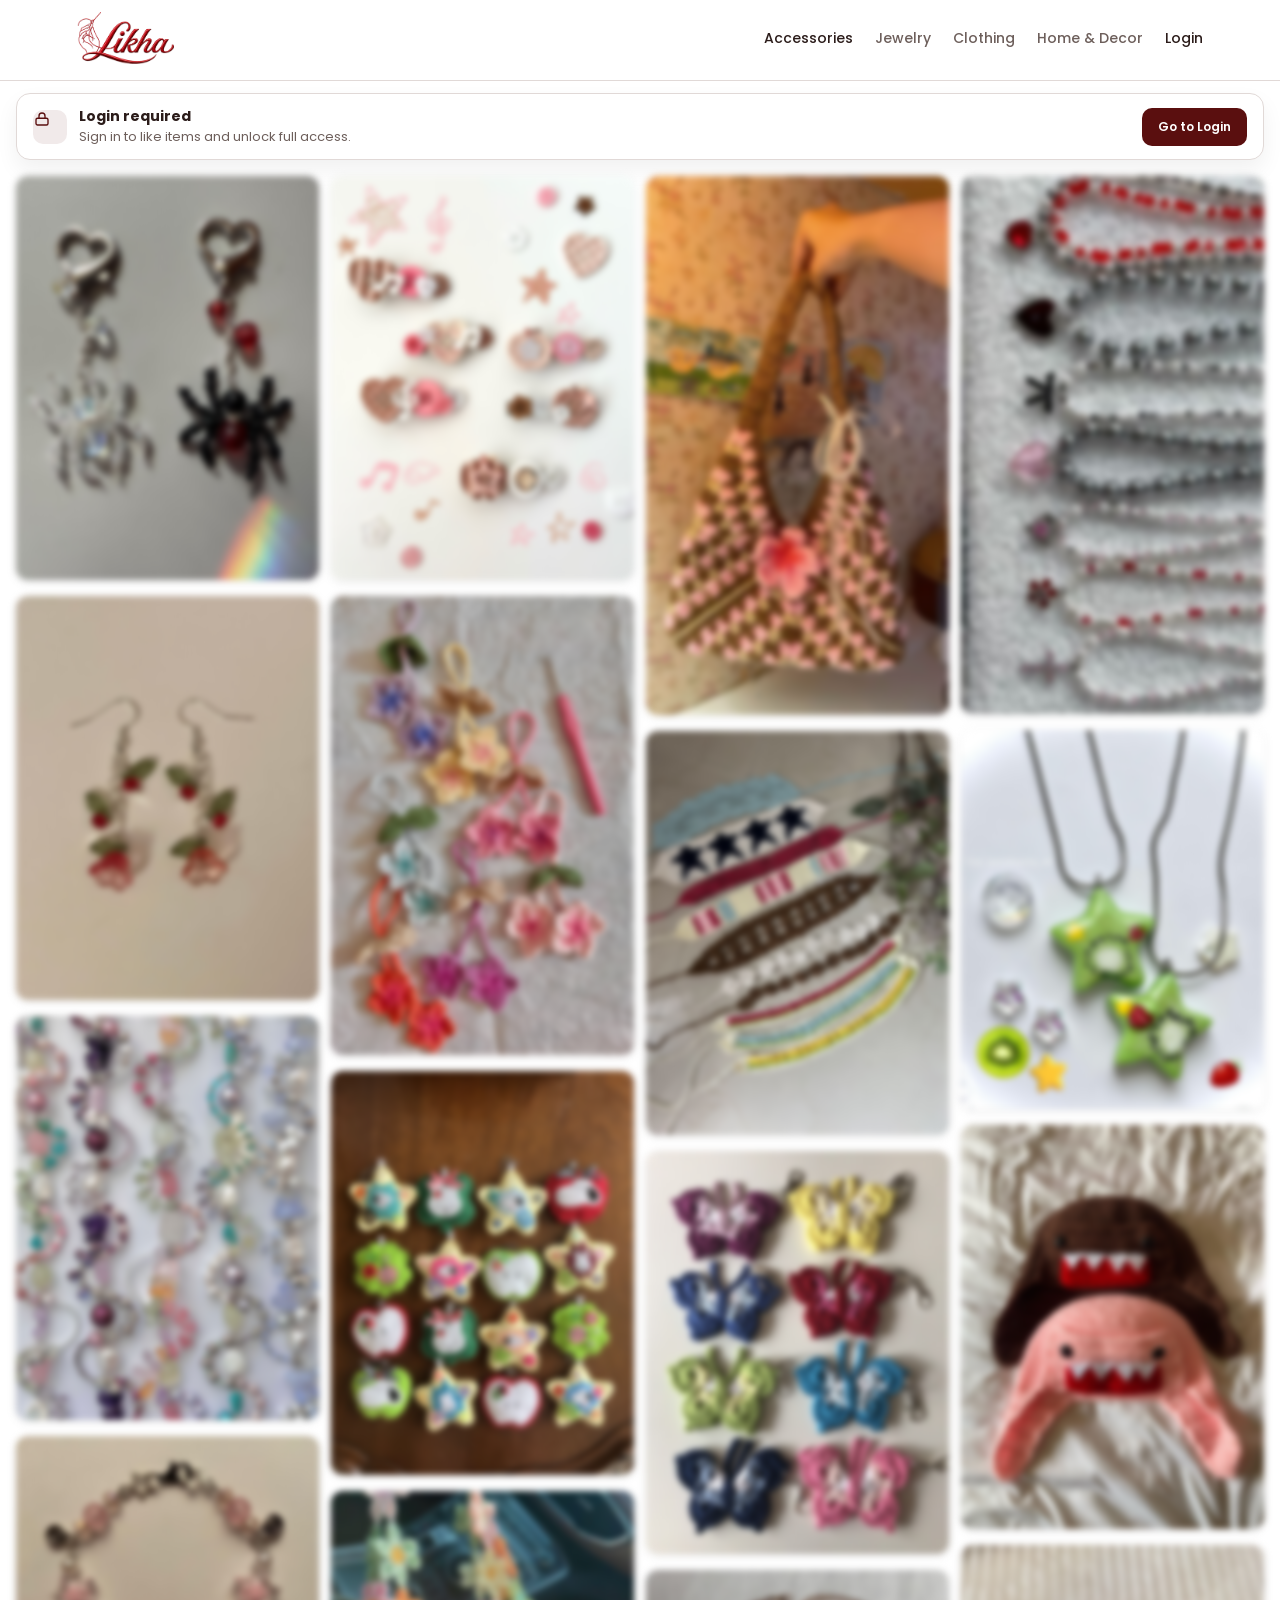
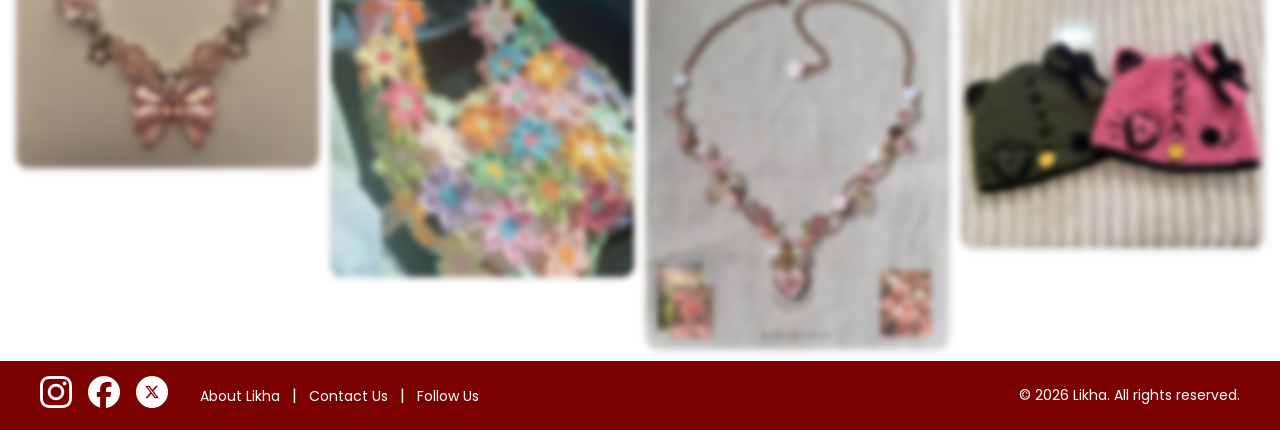
==== pages/accessories.html @ 937ba832 "Initial commit" ====
<!DOCTYPE html>
<html lang="en">
<head>
  <meta charset="UTF-8" />
  <meta name="viewport" content="width=device-width, initial-scale=1.0" />
  <title>Likha | Handmade Marketplace</title>
  <link rel="stylesheet" href="../assets/css/site.css" />
</head>
<body data-auth="required" data-category="Accessories">


  <header class="topbar" id="topbar">
    <div class="brand">
      <a href="../index.html">
        <img src="../assets/images/ui/logo.png" alt="Likha Logo" class="logo">
      </a>
    </div>
    <div class="topbar-actions">
      <nav class="nav">
        <a href="accessories.html" class="active">Accessories</a>
        <a href="jewelry.html">Jewelry</a>
        <a href="clothing.html">Clothing</a>
        <a href="home-decor.html">Home &amp; Decor</a>
        <a href="login.html" class="login">Login</a>
      </nav>
      <button class="inbox-btn" type="button" data-inbox-toggle aria-label="Open inbox">
        <svg viewBox="0 0 24 24" fill="none" stroke-width="1.8" stroke-linecap="round" stroke-linejoin="round">
          <path d="M14 3l7 7-4 1-6 6-4 1 1-4 6-6 1-4z" />
          <path d="M3 21l6-1" />
        </svg>
        <span class="inbox-badge" data-inbox-count>0</span>
      </button>
    </div>
  </header>


  <main class="container">
    <div class="grid">

      <div class="card">
        <img src="../assets/images/accessories/a.1.jpg" alt="Handmade Keychain" />
        <div class="overlay">
          <strong>Handmade Spider Keychain</strong>
          <span>By Alwina Lapuz</span>
          <strong>&#8369;80</strong>
        </div>
        <button class="like">&#9825;</button>
      </div>

      <div class="card">
        <img src="../assets/images/accessories/a.2.jpg" alt="Handmade Earrings" />
        <div class="overlay">
          <strong>Handmade Earrings</strong>
          <span>By Siara Carballo</span>
          <strong>&#8369;120</strong>
        </div>
        <button class="like">&#9825;</button>
      </div>

      <div class="card">
        <img src="../assets/images/accessories/a.3.jpg" alt="Assorted Handmade Charms" />
        <div class="overlay">
          <strong>Assorted Handmade Charms</strong>
          <span>By Maria Santos</span>
          <strong>&#8369;140</strong>
        </div>
        <button class="like">&#9825;</button>
      </div>

      <div class="card">
        <img src="../assets/images/accessories/a.4.jpg" alt="Handmade Bracelet" />
        <div class="overlay">
          <strong>Handmade Bracelet</strong>
          <span>By Adryl Domingo</span>
          <strong>&#8369;80</strong>
        </div>
        <button class="like">&#9825;</button>
      </div>

      <div class="card">
        <img src="../assets/images/accessories/a.5.jpg" alt="Hair Accessories" />
        <div class="overlay">
          <strong>Handmade Hair Accessories</strong>
          <span>By Ashley Cruz</span>
          <strong>&#8369;150</strong>
        </div>
        <button class="like">&#9825;</button>
      </div>

      <div class="card">
        <img src="../assets/images/accessories/a.6.jpg" alt="Crochet Keychains" />
        <div class="overlay">
          <strong>Crochet Keychains</strong>
          <span>By YanYan Francisco</span>
          <strong>&#8369;120</strong>
        </div>
        <button class="like">&#9825;</button>
      </div>

      <div class="card">
        <img src="../assets/images/accessories/a.7.jpg" alt="Handmade Keychain" />
        <div class="overlay">
          <strong>Handmade Sewed Keychain</strong>
          <span>By Hecyl Tutanes</span>
          <strong>&#8369;280</strong>
        </div>
        <button class="like">&#9825;</button>
      </div>

      <div class="card">
        <img src="../assets/images/accessories/a.8.jpg" alt="Crochet Flower Bag" />
        <div class="overlay">
          <strong>Crochet Flower Bag</strong>
          <span>By Jannah Pacheco</span>
          <strong>&#8369;350</strong>
        </div>
        <button class="like">&#9825;</button>
      </div>

      <div class="card">
        <img src="../assets/images/accessories/a.9.jpg" alt="Crochet Bag" />
        <div class="overlay">
          <strong>Crochet Bag</strong>
          <span>By Rinoa Bionat</span>
          <strong>&#8369;180</strong>
        </div>
        <button class="like">&#9825;</button>
      </div>

      <div class="card">
        <img src="../assets/images/accessories/a.10.jpg" alt="Crochet Headbands" />
        <div class="overlay">
          <strong>Crochet Headbands</strong>
          <span>By Elizabeth Stone</span>
          <strong>&#8369;320</strong>
        </div>
        <button class="like">&#9825;</button>
      </div>

      <div class="card">
        <img src="../assets/images/accessories/a.11.jpg" alt="Crochet Butterflies Keychain" />
        <div class="overlay">
          <strong>Crochet Butterflies Keychain</strong>
          <span>By Hazel Gonzales</span>
          <strong>&#8369;150</strong>
        </div>
        <button class="like">&#9825;</button>
      </div>

      <div class="card">
        <img src="../assets/images/accessories/a.12.jpg" alt="Handmade Necklace" />
        <div class="overlay">
          <strong>Handmade Pink Necklace</strong>
          <span>By Geryln Morales</span>
          <strong>&#8369;155</strong>
        </div>
        <button class="like">&#9825;</button>
      </div>
       
      <div class="card">
        <img src="../assets/images/accessories/a.13.jpg" alt="Handmade Assorted Necklace" />
        <div class="overlay">
          <strong>Handmade Assorted Necklace</strong>
          <span>By Maria Santos</span>
          <strong>&#8369;120</strong>
        </div>
        <button class="like">&#9825;</button>
      </div>

      <div class="card">
        <img src="../assets/images/accessories/a.14.jpg" alt="Clay Pendant Necklace" />
        <div class="overlay">
          <strong>Clay Pendant Necklace</strong>
          <span>By Komatsu</span>
          <strong>&#8369;95</strong>
        </div>
        <button class="like">&#9825;</button>
      </div>

      <div class="card">
        <img src="../assets/images/accessories/a.15.jpg" alt="Domo Crochet Beanie" />
        <div class="overlay">
          <strong>Domo Crochet Beanie</strong>
          <span>By Hatsune Miku</span>
          <strong>&#8369;220</strong>
        </div>
        <button class="like">&#9825;</button>
      </div>

      <div class="card">
        <img src="../assets/images/accessories/a.16.jpg" alt="Crochet Couple Beanie" />
        <div class="overlay">
          <strong>Crochet Couple Beanie</strong>
          <span>By Hatsune Miku</span>
          <strong>&#8369;250</strong>
        </div>
        <button class="like">&#9825;</button>
      </div>

    </div>
  </main>

  <aside class="inbox-panel" id="inboxPanel" aria-hidden="true">
    <div class="inbox-header">
      <div>
        <h3>Inbox</h3>
        <p>Items you saved or bought.</p>
      </div>
      <button class="inbox-close" type="button" data-inbox-close aria-label="Close">&times;</button>
    </div>
    <div class="inbox-section">
      <h4>Cart Items</h4>
      <div class="inbox-list" id="cartList"></div>
    </div>
    <div class="inbox-section">
      <h4>Purchased Items</h4>
      <div class="inbox-list" id="purchaseList"></div>
    </div>
  </aside>
  <div class="inbox-overlay" data-inbox-close></div>

 <footer class="footer">
  <div class="footer-container">
    <div class="footer-left">
      <div class="social-icons">
        <a href="https://www.instagram.com/9lw1n4/"><img src="../assets/images/ui/instagram-white-icon.webp" alt="Instagram"></a>
        <a href="https://www.facebook.com/alwina.lapuz.5/"><img src="../assets/images/ui/facebook.webp" alt="Facebook"></a>
        <a href="#"><img src="../assets/images/ui/x-social-media-white-round-icon.png" alt="Twitter"></a>
      </div>

      <div class="footer-links">
        <a href="../index.html">About Likha</a>
        <span>|</span>
        <a href="#">Contact Us</a>
        <span>|</span>
        <a href="#">Follow Us</a>
      </div>
    </div>

    <div class="footer-right">
      &copy; 2026 Likha. All rights reserved.
    </div>
  </div>
</footer>


  <script src="../assets/js/store.js"></script>
  <script src="../assets/js/activity.js"></script>
  <script src="../assets/js/script.js"></script>
  <script src="../assets/js/cart.js"></script>
  <script src="../assets/js/item-nav.js"></script>
  <script src="../assets/js/auth.js"></script>
</body>
</html>
---- assets/css/site.css ----
@import url("https://fonts.googleapis.com/css2?family=Angkor&family=Poppins:wght@300;400;500;600;700&display=swap");

:root {
  --text: #2b1c1a;
  --muted: #6d5f5b;
  --accent: #5a0f0f;
  --border: #e1d9d7;
}

* {
  margin: 0;
  padding: 0;
  box-sizing: border-box;
  font-family: "Poppins", sans-serif;
}

body {
  background: #f5f5f5;
  color: var(--text);
}

.topbar {
  display: flex;
  align-items: center;
  justify-content: space-between;
  gap: 24px;
  padding: 12px 6vw 16px;
  position: sticky;
  top: 0;
  z-index: 20;
  background: rgba(255, 255, 255, 0.96);
  backdrop-filter: blur(10px);
  border-bottom: 1px solid var(--border);
  transition: box-shadow 0.3s ease, background 0.3s ease;
}

.topbar.scrolled {
  box-shadow: 0 10px 22px rgba(0, 0, 0, 0.08);
  background: rgba(255, 255, 255, 0.96);
}

.topbar-actions {
  display: flex;
  align-items: center;
  gap: 16px;
  flex-wrap: wrap;
}

.inbox-btn {
  width: 38px;
  height: 38px;
  border-radius: 50%;
  border: 1px solid var(--border);
  background: #ffffff;
  display: grid;
  place-items: center;
  cursor: pointer;
  position: relative;
  transition: transform 0.2s ease, box-shadow 0.2s ease;
}

.inbox-btn:hover {
  transform: translateY(-1px);
  box-shadow: 0 8px 16px rgba(0, 0, 0, 0.08);
}

.inbox-btn svg {
  width: 18px;
  height: 18px;
  stroke: var(--accent);
}

.inbox-badge {
  position: absolute;
  top: -4px;
  right: -4px;
  background: var(--accent);
  color: #ffffff;
  font-size: 10px;
  padding: 2px 6px;
  border-radius: 999px;
}

body:not(.logged-in) .inbox-btn,
body:not(.logged-in) .inbox-badge {
  display: none !important;
}

.nav {
  display: flex;
  gap: 22px;
  font-size: 14px;
  color: var(--muted);
  align-items: center;
  flex-wrap: wrap;
}

.nav a {
  text-decoration: none;
  color: inherit;
  font-weight: 500;
  margin: 0;
}

.nav a:hover,
.nav a:focus-visible,
.nav a.active {
  color: var(--text);
}

.nav .login {
  color: var(--text);
  font-weight: 500;
}


.navbar {
  border-bottom: 1px solid #ddd;
  display: flex;
  justify-content: space-between;
  align-items: center;
  padding: 15px 5%;
  background-color: #ffffff;
}

.logo {
  height: 52px;     /* control logo size */
  width: auto;      /* keeps proportions */
  display: block;
}

.nav-links {
  list-style: none;
  display: flex;
  gap: 30px;
}

.nav-links a {
  text-decoration: none;
  color: #4a0e0e;
  font-weight: 500;
}

@media (min-width: 900px) {
  .navbar {
    flex-direction: row;
    justify-content: space-between;
    padding: 16px 40px;
  }
  nav { display: flex; gap: 20px; }
}

nav a {
  margin-left: 0;
  text-decoration: none;
  color: var(--muted);
  font-weight: 500;
}

nav a:hover { color: var(--text); }
.login { font-weight: bold; }

/* --- NEW HERO FEATURE CARD --- */
.hero {
  padding: 40px 5%;   /* reduced from 60px */
  display: flex;
  justify-content: center;
  background-color: #ffffff;
}

.hero-inner {
  background-color: #ede7e6;
  border-radius: 40px;     /* slightly smaller */
  display: flex;
  align-items: center;
  width: 100%;
  max-width: 1200px;
  padding: 50px;           /* reduced from 80px */
  gap: 30px;               /* slightly tighter spacing */
  /* reduced from 600px */
  text-align: left;
}

.hero-gif-container {
flex: 0 0 380px;
  display: flex;
  justify-content: center;  /* centers GIF horizontally */
}

.hero-gif {
  width: 60%;
  height: auto;            /* better proportion (40% was very small) */
  border-radius: 20px;
  display: inline-block;
  align-self: center;
}

.hero-content {
  flex: 1;
}

.hero h1 {
  font-family: 'Georgia', serif;
  font-size: 2.4rem;       /* slightly smaller */
  color: #4a0e0e;
  margin-bottom: 15px;
  line-height: 1.2;
}

.hero p {
  font-size: 1rem;         /* slightly smaller */
  line-height: 1.5;
  color: #5b1a1a;
  margin-bottom: 20px;
}


/* Responsive: Stacks GIF on top of text for mobile */
@media (max-width: 900px) {
  .topbar {
    flex-direction: column;
    align-items: flex-start;
    gap: 12px;
  }

  .topbar-actions {
    width: 100%;
    justify-content: space-between;
  }

  .nav {
    row-gap: 10px;
    font-size: 13px;
  }

  .hero-inner {
    flex-direction: column;
    padding: 30px;
    border-radius: 30px;
    text-align: center;
  }
  .hero-gif-container {
    width: 100%;
  }
}

.container {
  padding: 12px 16px;
  max-width: none;
  width: 100%;
  margin: 0;
  background-color: #fff;
}

.grid {
  column-count: 5;
  column-gap: 12px;
  width: auto;
}

@media (max-width: 1400px) { .grid { column-count: 4; } }
@media (max-width: 1200px) { .grid { column-count: 3; } }
@media (max-width: 768px)  { .grid { column-count: 2; column-gap:10px; } }
@media (max-width: 480px)  { .grid { column-count: 1; column-gap:8px; } }

.card {
  position: relative;
  background: #fff;
  border-radius: 12px;
  overflow: hidden;
  box-shadow: 0 2px 8px rgba(0,0,0,0.08);
  margin-bottom: 16px;
  break-inside: avoid;
  transition: transform 0.18s, box-shadow 0.18s;
  cursor: pointer;
}

.card:hover { transform: translateY(-5px); box-shadow: 0 8px 18px rgba(0,0,0,0.12); }

.card img {
  width: auto;
  height: auto;
  max-width: 100%;
  display: block;
}

body.locked .grid {
  filter: blur(3px);
}

.lock-banner {
  display: flex;
  align-items: center;
  justify-content: space-between;
  gap: 18px;
  padding: 12px 16px;
  margin-bottom: 16px;
  border: 1px solid var(--border);
  border-radius: 14px;
  background: #ffffff;
  color: var(--text);
  box-shadow: 0 10px 22px rgba(0, 0, 0, 0.06);
}

.lock-info {
  display: flex;
  align-items: center;
  gap: 12px;
  font-size: 13px;
  color: var(--muted);
}

.lock-info strong {
  color: var(--text);
  display: block;
  font-size: 14px;
}

.lock-info span {
  display: block;
}

.lock-icon {
  width: 34px;
  height: 34px;
  border-radius: 10px;
  background: #f1eaea;
  display: grid;
  place-items: center;
  color: var(--accent);
}

.lock-icon svg {
  width: 18px;
  height: 18px;
  stroke: var(--accent);
}

.lock-action {
  border: none;
  border-radius: 10px;
  background: var(--accent);
  color: #ffffff;
  font-size: 12px;
  padding: 10px 16px;
  cursor: pointer;
  font-weight: 600;
}

.auth-modal {
  position: fixed;
  inset: 0;
  display: none;
  align-items: center;
  justify-content: center;
  background: rgba(0, 0, 0, 0.45);
  padding: 24px;
  z-index: 60;
}

.auth-modal.active {
  display: flex;
}

.auth-modal-content {
  position: relative;
  width: min(420px, 92vw);
  background: #ffffff;
  border-radius: 18px;
  padding: 24px 24px 20px;
  text-align: center;
  box-shadow: 0 22px 50px rgba(0, 0, 0, 0.2);
}

.auth-modal-content h2 {
  margin: 0 0 8px;
  font-size: 20px;
  color: var(--accent);
}

.auth-modal-content p {
  margin: 0 0 18px;
  color: var(--muted);
  font-size: 13px;
  line-height: 1.6;
}

.auth-modal-action {
  display: inline-flex;
  align-items: center;
  justify-content: center;
  padding: 10px 18px;
  background: var(--accent);
  color: #ffffff;
  border-radius: 10px;
  font-weight: 600;
  font-size: 13px;
}

.auth-modal-close {
  position: absolute;
  top: 12px;
  right: 12px;
  width: 32px;
  height: 32px;
  border-radius: 50%;
  border: none;
  background: #f1eaea;
  color: var(--text);
  font-size: 18px;
  cursor: pointer;
}

.inbox-panel {
  position: fixed;
  top: 0;
  right: -360px;
  width: min(320px, 90vw);
  height: 100vh;
  background: #ffffff;
  box-shadow: -10px 0 24px rgba(0, 0, 0, 0.16);
  transition: right 0.3s ease;
  z-index: 70;
  display: flex;
  flex-direction: column;
  padding: 20px 18px;
  gap: 18px;
}

.inbox-panel.open {
  right: 0;
}

.inbox-overlay {
  position: fixed;
  inset: 0;
  background: rgba(0, 0, 0, 0.35);
  opacity: 0;
  pointer-events: none;
  transition: opacity 0.2s ease;
  z-index: 60;
}

.inbox-overlay.open {
  opacity: 1;
  pointer-events: auto;
}

.inbox-header {
  display: flex;
  align-items: center;
  justify-content: space-between;
  gap: 12px;
}

.inbox-header h3 {
  margin: 0;
  font-size: 16px;
  color: var(--accent);
}

.inbox-header p {
  margin: 4px 0 0;
  font-size: 12px;
  color: var(--muted);
}

.inbox-close {
  width: 32px;
  height: 32px;
  border-radius: 50%;
  border: none;
  background: #f1eaea;
  cursor: pointer;
  font-size: 18px;
}

.inbox-section h4 {
  margin: 0 0 10px;
  font-size: 13px;
  color: var(--text);
}

.inbox-list {
  display: flex;
  flex-direction: column;
  gap: 10px;
}

.inbox-item {
  display: grid;
  grid-template-columns: 52px 1fr auto;
  gap: 10px;
  align-items: center;
  padding: 8px;
  border-radius: 12px;
  border: 1px solid var(--border);
  background: #ffffff;
}

.inbox-item img {
  width: 52px;
  height: 52px;
  border-radius: 10px;
  object-fit: cover;
}

.inbox-title {
  font-size: 13px;
  font-weight: 600;
  color: var(--text);
}

.inbox-meta {
  font-size: 11px;
  color: var(--muted);
}

.inbox-price {
  font-size: 12px;
  color: var(--accent);
  font-weight: 600;
}

.inbox-empty {
  font-size: 12px;
  color: var(--muted);
  padding: 8px 0;
}

body.panel-open {
  overflow: hidden;
}


.overlay {
  position: absolute;
  bottom: 0;
  width: 100%;
  padding: 12px;
  background: linear-gradient(to top, rgba(0,0,0,0.7), transparent);
  color: #fff;
  opacity: 0;
  transition: opacity 0.25s ease;
}

.card:hover .overlay { opacity: 1; }
.overlay span { display:block; font-size:0.85rem; }
.overlay strong { font-size:1rem; font-weight:600; }


.like {
  position: absolute;
  top: 8px;
  right: 8px;
  border: none;
  background: rgba(255,255,255,0.95);
  border-radius: 50%;
  width: 36px;
  height: 36px;
  cursor: pointer;
  font-size: 1.1rem;
  display: flex;
  align-items: center;
  justify-content: center;
  opacity: 0;
  transition: opacity 0.25s ease, transform 0.12s;
}

.card:hover .like { opacity: 1; }
.like:hover { transform: scale(1.05); }
.like.active { color: #e60023; }
.like.pulse { animation: likePulse 0.45s ease; }

@keyframes likePulse {
  0% { transform: scale(1); }
  50% { transform: scale(1.25); }
  100% { transform: scale(1); }
}


.about-section { background:#fff; padding:28px 16px; color:#444; }
.about-inner {
  max-width: 1100px;
  padding: 12px 16px;
  margin: 0 auto;
  text-align: center;
}

.features {
  margin-top: 12px;
  color: #555;
  display: inline-block; 
  text-align: left;
  padding-left: 20px;
}


.contact-inner {
  max-width: 700px;
  padding: 12px 16px;
  margin: 0 auto;
  text-align: center;
}

.contact-inner form {
  display: flex;
  flex-direction: column;
  gap: 10px;
  align-items: center;
}

.contact-inner label {
  width: 100%;
  max-width: 420px;
  display: flex;
  flex-direction: column;
  gap: 6px;
  align-items: center; 
  margin: 0 auto;
}

.contact-inner label > input {
  width: 100%;
  box-sizing: border-box;
}

.contact-section { background: #fff; padding: 28px 16px; }
.contact-inner { max-width:700px; padding:12px 16px; }
.contact-inner form { display:flex; flex-direction:column; gap:10px; }
.contact-inner label { font-size:0.95rem; color:#333; display:flex; flex-direction:column; gap:6px; }
.contact-inner input { padding:8px 10px; border:1px solid #ddd; border-radius:6px; }
.submit {
  background:#b02a2a; color:#fff; border:none; padding:10px 14px; border-radius:8px; cursor:pointer;
}

.about-section h2,
.contact-section h2 {
  text-align: center;
}

.footer {
  background-color: #7b0000; /* maroon */
  color: white;
  padding: 15px 40px;
  font-family: Arial, sans-serif;
}

.footer-container {
  display: flex;
  justify-content: space-between;
  align-items: center;
  flex-wrap: wrap;
}

.footer-left {
  display: flex;
  align-items: center;
  gap: 20px;
}

.social-icons a img {
  width: 32px;      /* adjust size as needed */
  height: 32px;
  margin-right: 12px;
  transition: transform 0.3s ease;
}

.social-icons a:hover img {
  transform: scale(1.2);  /* makes it pop on hover */
}

.footer-links a {
  color: white;
  text-decoration: none;
  font-size: 14px;
}

.footer-links span {
  margin: 0 8px;
  color: white;
}

.footer-links a:hover {
  text-decoration: underline;
}

.footer-right {
  font-size: 14px;
}

@media (max-width:600px) {
  .hero h1 { font-size:1.5rem; }
  .grid { column-gap:10px; }
  nav a { margin-left:10px; font-size:0.95rem; }
}
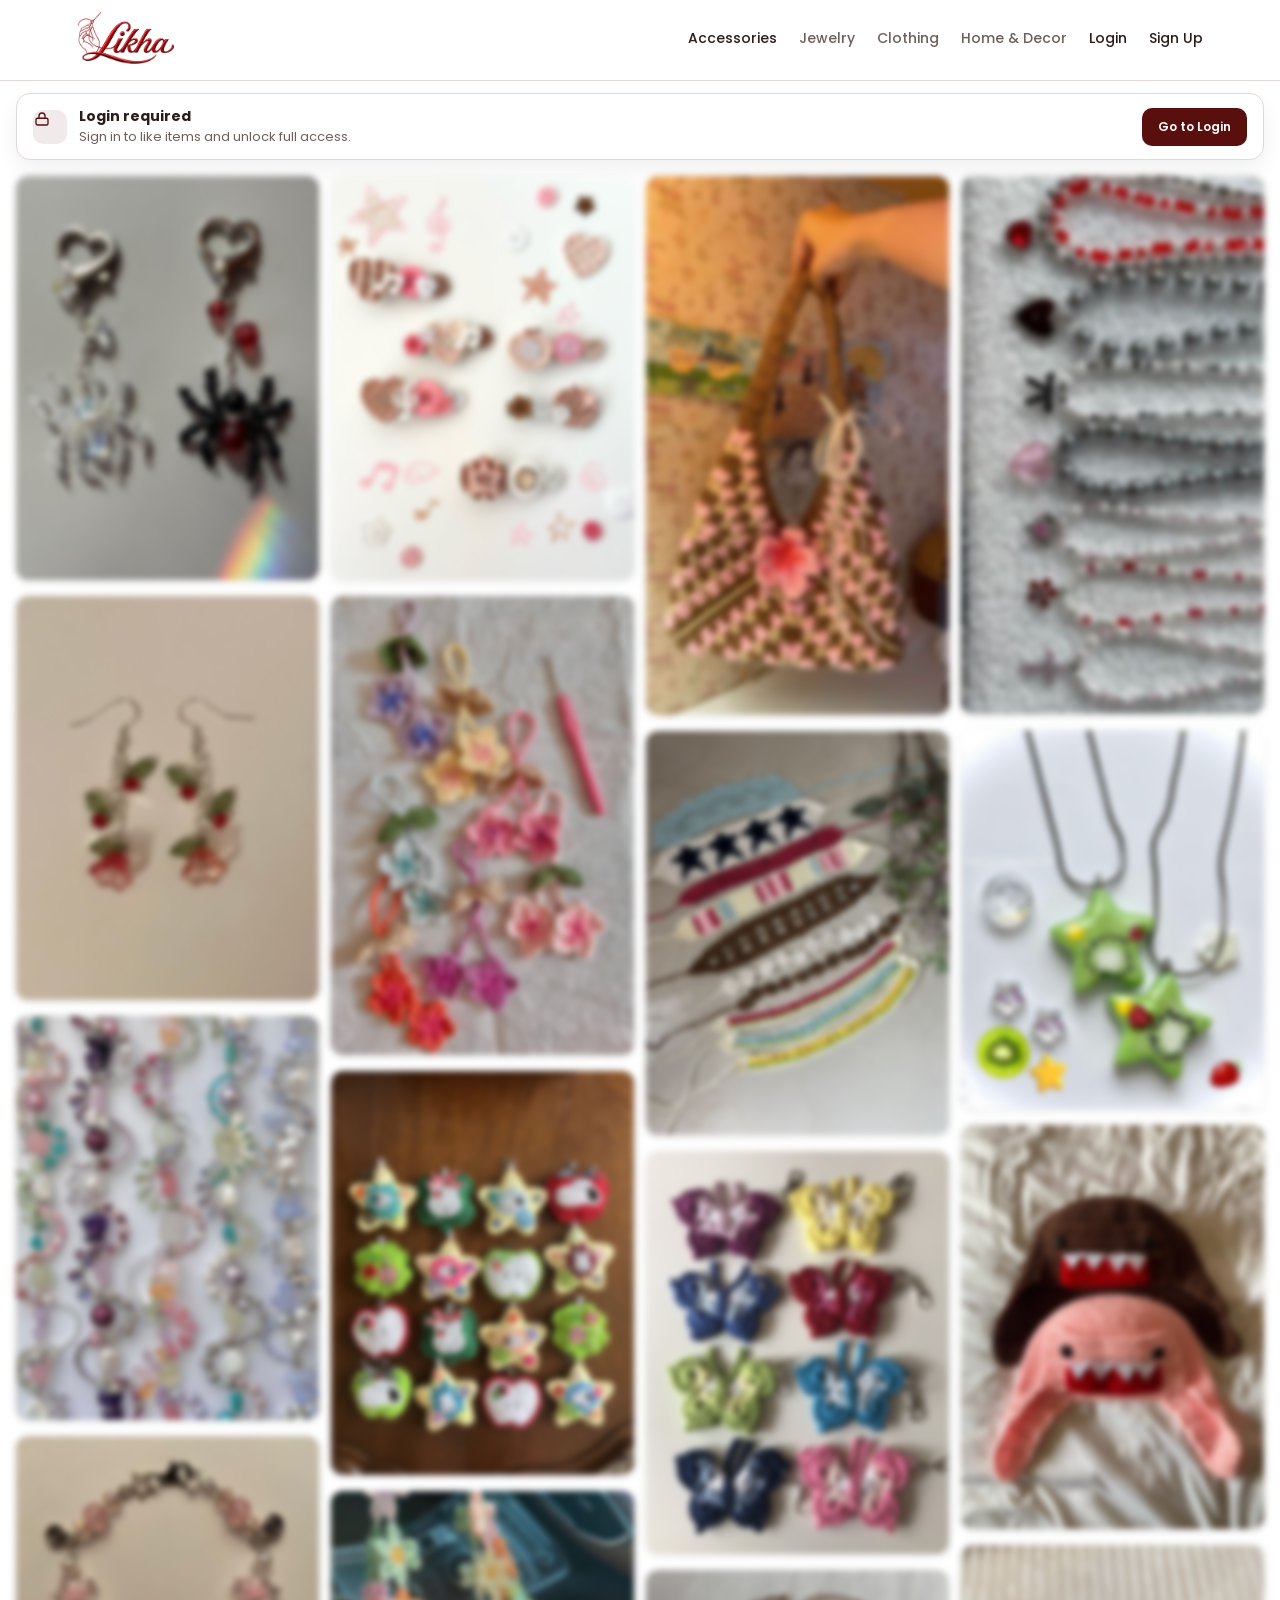
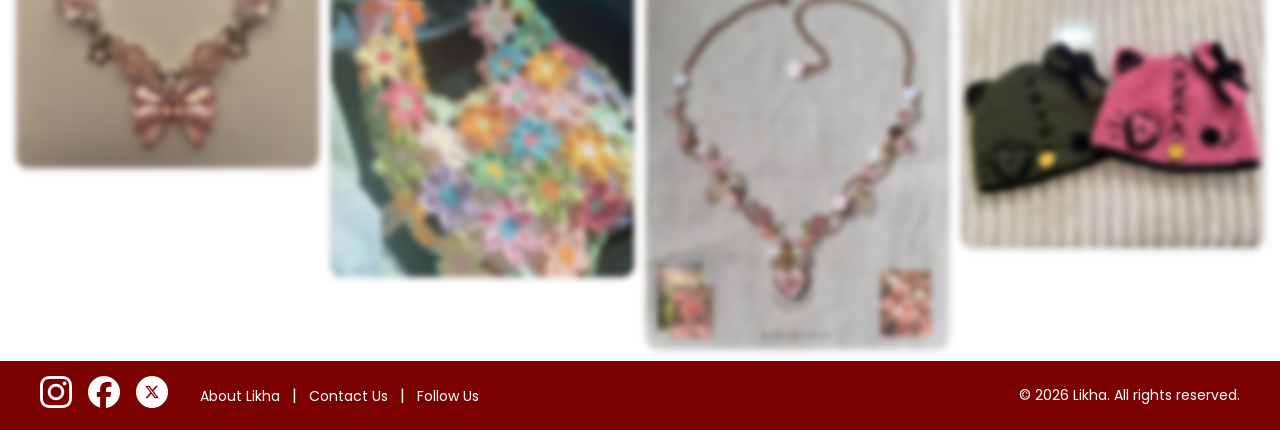
==== commit c3efe294: "after" ====
--- a/pages/accessories.html
+++ b/pages/accessories.html
@@ -4,7 +4,7 @@
   <meta charset="UTF-8" />
   <meta name="viewport" content="width=device-width, initial-scale=1.0" />
   <title>Likha | Handmade Marketplace</title>
-  <link rel="stylesheet" href="../assets/css/site.css" />
+  <link rel="stylesheet" href="../assets/css/site.css?v=20260424-2" />
 </head>
 <body data-auth="required" data-category="Accessories">
 
@@ -22,6 +22,7 @@
         <a href="clothing.html">Clothing</a>
         <a href="home-decor.html">Home &amp; Decor</a>
         <a href="login.html" class="login">Login</a>
+        <a href="sign-up.html" class="signup">Sign Up</a>
       </nav>
       <button class="inbox-btn" type="button" data-inbox-toggle aria-label="Open inbox">
         <svg viewBox="0 0 24 24" fill="none" stroke-width="1.8" stroke-linecap="round" stroke-linejoin="round">
@@ -249,6 +250,7 @@
   <script src="../assets/js/script.js"></script>
   <script src="../assets/js/cart.js"></script>
   <script src="../assets/js/item-nav.js"></script>
-  <script src="../assets/js/auth.js"></script>
+  <script src="../assets/js/auth.js?v=20260424-2"></script>
 </body>
 </html>
+
--- a/assets/css/site.css
+++ b/assets/css/site.css
@@ -17,6 +17,10 @@
 body {
   background: #f5f5f5;
   color: var(--text);
+}
+
+body.modal-open {
+  overflow: hidden;
 }
 
 .topbar {
@@ -108,7 +112,17 @@
   color: var(--text);
 }
 
+.nav .dashboard-link {
+  color: var(--accent);
+  font-weight: 600;
+}
+
 .nav .login {
+  color: var(--text);
+  font-weight: 500;
+}
+
+.nav .signup {
   color: var(--text);
   font-weight: 500;
 }
@@ -496,6 +510,13 @@
   border-radius: 12px;
   border: 1px solid var(--border);
   background: #ffffff;
+  cursor: pointer;
+  transition: transform 0.2s ease, box-shadow 0.2s ease;
+}
+
+.inbox-item:hover {
+  transform: translateY(-1px);
+  box-shadow: 0 10px 20px rgba(0, 0, 0, 0.08);
 }
 
 .inbox-item img {
